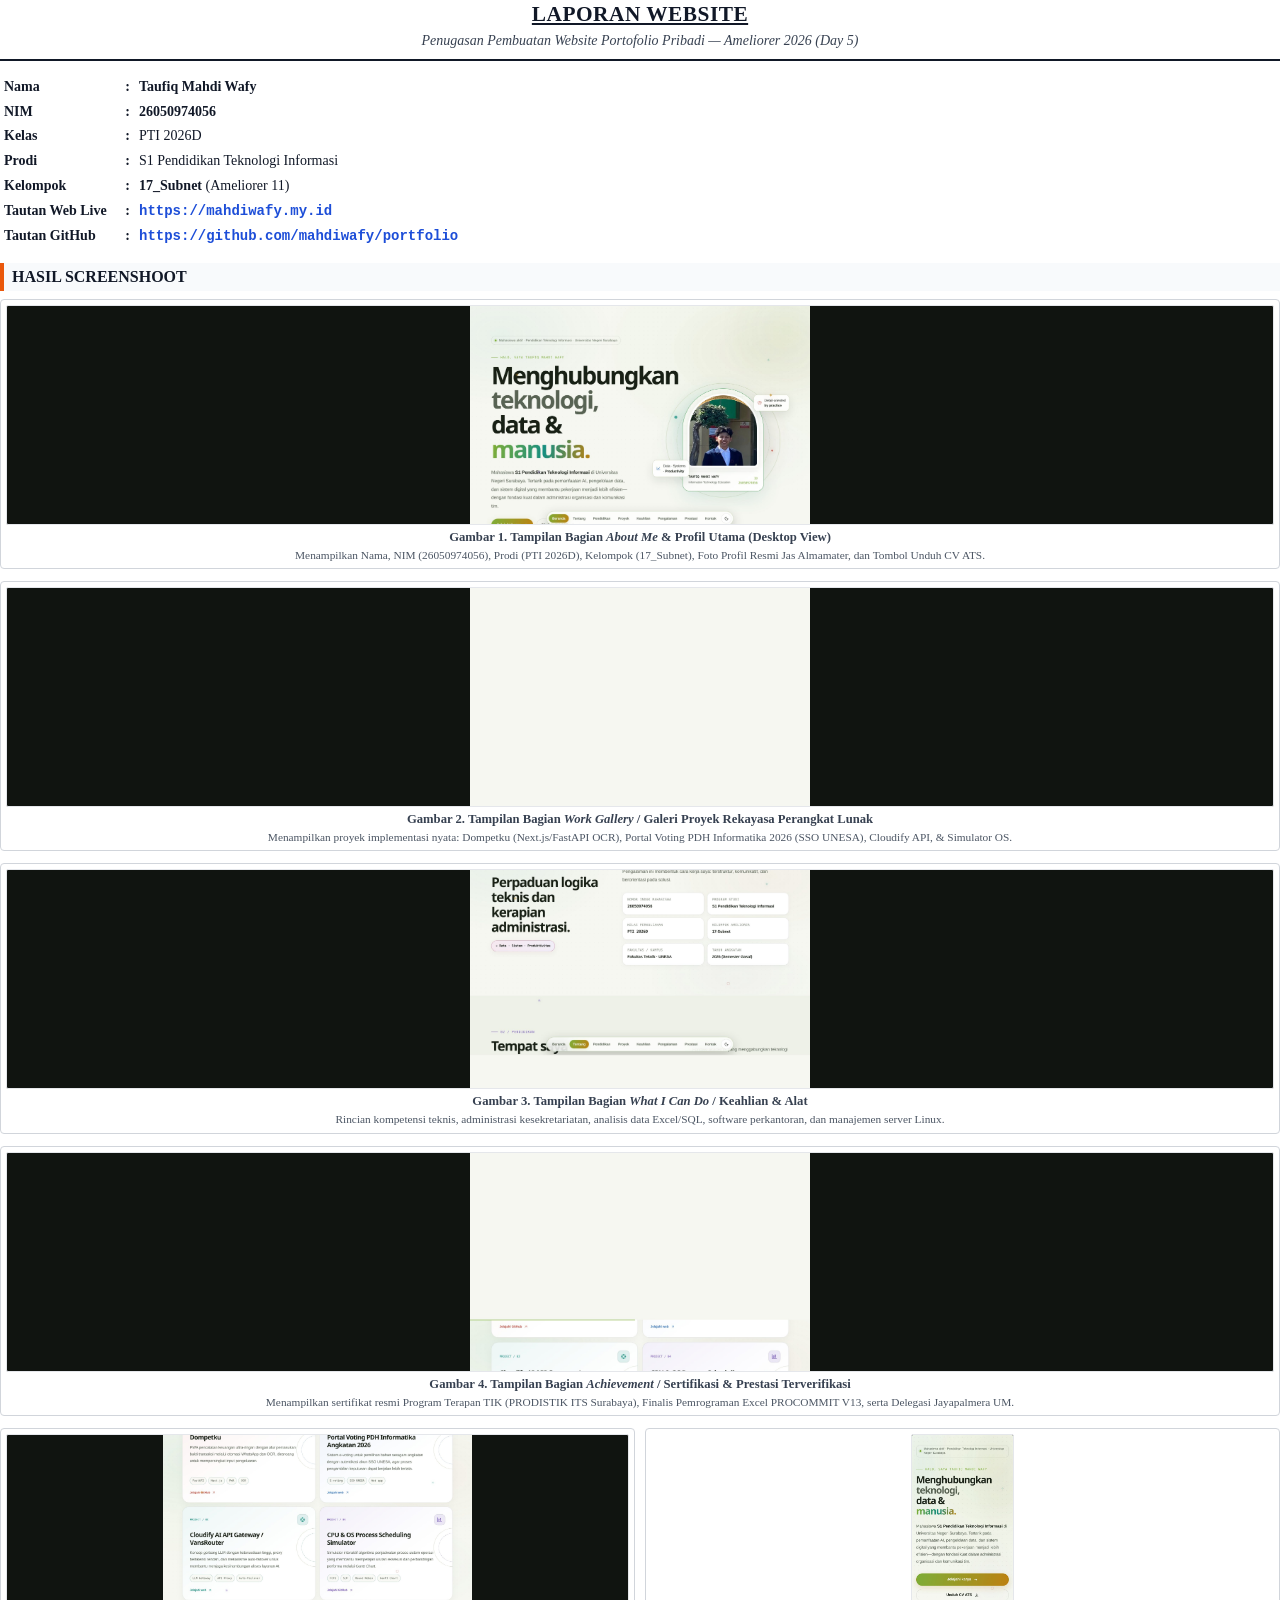
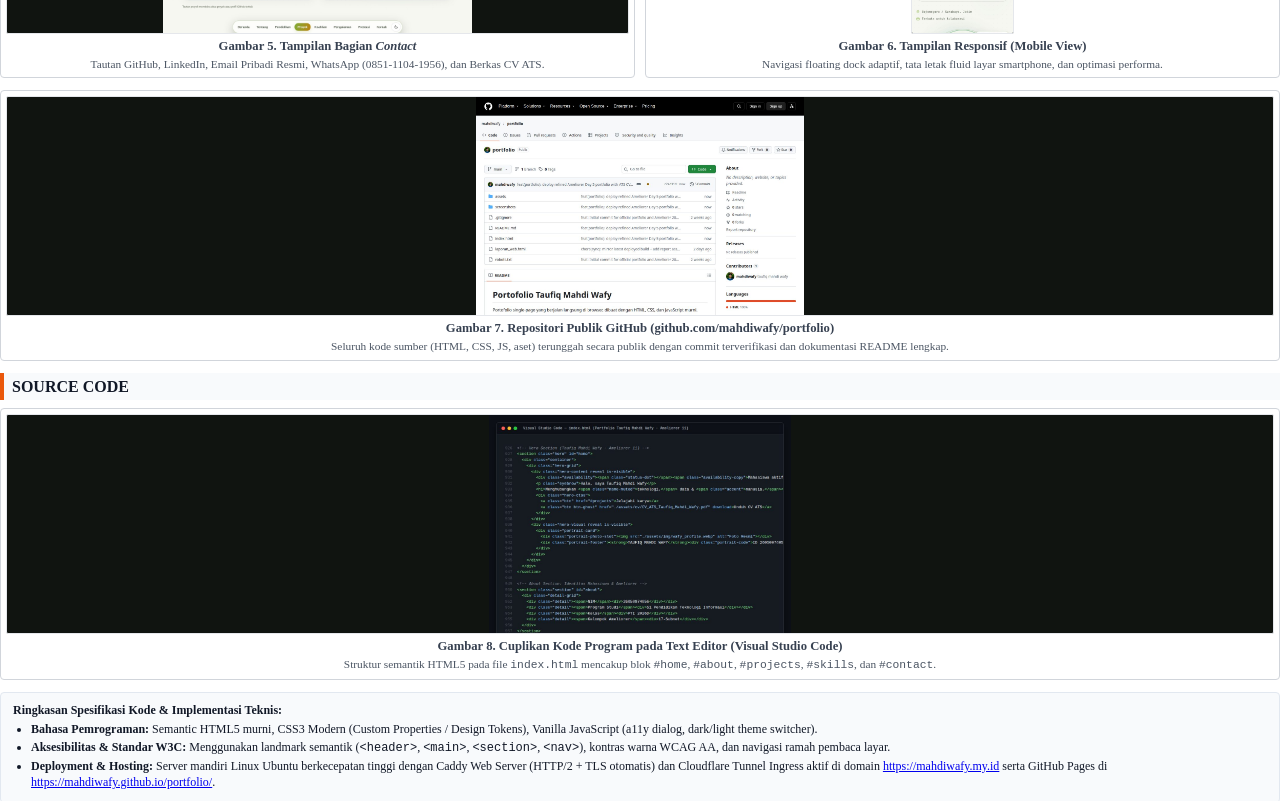
==== laporan_web.html @ 6e1f7aea "docs: update report template and screenshots for refined Ameliorer Day 5 portfolio" ====
<!DOCTYPE html>
<html lang="id">
<head>
<meta charset="utf-8">
<title>Laporan Website Portofolio - Taufiq Mahdi Wafy</title>
<style>
  @page {
    size: A4;
    margin: 16mm 15mm 16mm 15mm;
  }
  * {
    box-sizing: border-box;
    margin: 0;
    padding: 0;
  }
  body {
    font-family: 'Times New Roman', Times, serif;
    font-size: 11pt;
    line-height: 1.35;
    color: #111827;
    background: #ffffff;
  }
  .header-box {
    text-align: center;
    border-bottom: 2.5px solid #111827;
    padding-bottom: 8px;
    margin-bottom: 14px;
  }
  .doc-title {
    font-size: 16pt;
    font-weight: bold;
    text-transform: uppercase;
    letter-spacing: 0.5px;
    margin-bottom: 3px;
    text-decoration: underline;
  }
  .doc-subtitle {
    font-size: 10.5pt;
    font-style: italic;
    color: #374151;
  }
  .meta-table {
    width: 100%;
    border-collapse: collapse;
    margin-bottom: 14px;
    font-size: 10.5pt;
  }
  .meta-table td {
    padding: 3px 4px;
    vertical-align: top;
  }
  .meta-table td.label {
    width: 120px;
    font-weight: bold;
  }
  .meta-table td.sep {
    width: 15px;
    text-align: center;
    font-weight: bold;
  }
  .meta-table td.val {
    color: #111827;
  }
  .badge-link {
    display: inline-block;
    color: #1d4ed8;
    text-decoration: none;
    font-family: 'Courier New', Courier, monospace;
    font-weight: bold;
  }
  .section-heading {
    font-size: 12pt;
    font-weight: bold;
    text-transform: uppercase;
    border-left: 4px solid #ea580c;
    padding-left: 8px;
    margin-top: 12px;
    margin-bottom: 8px;
    background: #f8fafc;
    padding-top: 3px;
    padding-bottom: 3px;
  }
  .figure-card {
    border: 1px solid #d1d5db;
    border-radius: 4px;
    padding: 5px;
    background: #ffffff;
    margin-bottom: 12px;
    page-break-inside: avoid;
  }
  .figure-img {
    width: 100%;
    max-height: 220px;
    object-fit: contain;
    display: block;
    border: 1px solid #e5e7eb;
    border-radius: 2px;
    background: #101410;
  }
  .figure-img-mobile {
    max-height: 220px;
    width: auto;
    margin: 0 auto;
  }
  .figure-caption {
    font-size: 9.5pt;
    text-align: center;
    margin-top: 4px;
    font-weight: bold;
    color: #374151;
  }
  .figure-desc {
    font-size: 8.5pt;
    color: #4b5563;
    text-align: center;
    margin-top: 2px;
  }
  .grid-2col {
    display: flex;
    gap: 10px;
    page-break-inside: avoid;
    margin-bottom: 12px;
  }
  .grid-2col .figure-card {
    flex: 1;
    margin-bottom: 0;
  }
  .page-break {
    page-break-after: always;
  }
  .code-summary-box {
    background: #f8fafc;
    border: 1px solid #e2e8f0;
    border-radius: 4px;
    padding: 9px 12px;
    font-size: 9pt;
    margin-top: 8px;
    page-break-inside: avoid;
  }
  .code-summary-box ul {
    margin-left: 18px;
    margin-top: 3px;
  }
  .code-summary-box li {
    margin-bottom: 2px;
  }
</style>
</head>
<body>

  <!-- HEADER -->
  <div class="header-box">
    <h1 class="doc-title">LAPORAN WEBSITE</h1>
    <p class="doc-subtitle">Penugasan Pembuatan Website Portofolio Pribadi — Ameliorer 2026 (Day 5)</p>
  </div>

  <!-- IDENTITAS MAHASISWA -->
  <table class="meta-table">
    <tr>
      <td class="label">Nama</td>
      <td class="sep">:</td>
      <td class="val"><strong>Taufiq Mahdi Wafy</strong></td>
    </tr>
    <tr>
      <td class="label">NIM</td>
      <td class="sep">:</td>
      <td class="val"><strong>26050974056</strong></td>
    </tr>
    <tr>
      <td class="label">Kelas</td>
      <td class="sep">:</td>
      <td class="val">PTI 2026D</td>
    </tr>
    <tr>
      <td class="label">Prodi</td>
      <td class="sep">:</td>
      <td class="val">S1 Pendidikan Teknologi Informasi</td>
    </tr>
    <tr>
      <td class="label">Kelompok</td>
      <td class="sep">:</td>
      <td class="val"><strong>17_Subnet</strong> (Ameliorer 11)</td>
    </tr>
    <tr>
      <td class="label">Tautan Web Live</td>
      <td class="sep">:</td>
      <td class="val"><a class="badge-link" href="https://mahdiwafy.my.id">https://mahdiwafy.my.id</a></td>
    </tr>
    <tr>
      <td class="label">Tautan GitHub</td>
      <td class="sep">:</td>
      <td class="val"><a class="badge-link" href="https://github.com/mahdiwafy/portfolio">https://github.com/mahdiwafy/portfolio</a></td>
    </tr>
  </table>

  <!-- HASIL SCREENSHOOT -->
  <h2 class="section-heading">Hasil Screenshoot</h2>

  <!-- Gambar 1: Hero & About Me -->
  <div class="figure-card">
    <img src="[data-uri]" class="figure-img" alt="Hero & About Me">
    <p class="figure-caption">Gambar 1. Tampilan Bagian <em>About Me</em> & Profil Utama (Desktop View)</p>
    <p class="figure-desc">Menampilkan Nama, NIM (26050974056), Prodi (PTI 2026D), Kelompok (17_Subnet), Foto Profil Resmi Jas Almamater, dan Tombol Unduh CV ATS.</p>
  </div>

  <!-- Gambar 2: Work Gallery -->
  <div class="figure-card">
    <img src="[data-uri]" class="figure-img" alt="Work Gallery">
    <p class="figure-caption">Gambar 2. Tampilan Bagian <em>Work Gallery</em> / Galeri Proyek Rekayasa Perangkat Lunak</p>
    <p class="figure-desc">Menampilkan proyek implementasi nyata: Dompetku (Next.js/FastAPI OCR), Portal Voting PDH Informatika 2026 (SSO UNESA), Cloudify API, & Simulator OS.</p>
  </div>

  <div class="page-break"></div>

  <!-- Gambar 3: What I Can Do -->
  <div class="figure-card">
    <img src="[data-uri]" class="figure-img" alt="What I Can Do">
    <p class="figure-caption">Gambar 3. Tampilan Bagian <em>What I Can Do</em> / Keahlian & Alat</p>
    <p class="figure-desc">Rincian kompetensi teknis, administrasi kesekretariatan, analisis data Excel/SQL, software perkantoran, dan manajemen server Linux.</p>
  </div>

  <!-- Gambar 4: Achievement -->
  <div class="figure-card">
    <img src="[data-uri]" class="figure-img" alt="Achievement">
    <p class="figure-caption">Gambar 4. Tampilan Bagian <em>Achievement</em> / Sertifikasi & Prestasi Terverifikasi</p>
    <p class="figure-desc">Menampilkan sertifikat resmi Program Terapan TIK (PRODISTIK ITS Surabaya), Finalis Pemrograman Excel PROCOMMIT V13, serta Delegasi Jayapalmera UM.</p>
  </div>

  <!-- Gambar 5 & 6 (2 Kolom): Kontak & Mobile -->
  <div class="grid-2col">
    <div class="figure-card">
      <img src="[data-uri]" class="figure-img" style="max-height: 200px;" alt="Contact">
      <p class="figure-caption">Gambar 5. Tampilan Bagian <em>Contact</em></p>
      <p class="figure-desc">Tautan GitHub, LinkedIn, Email Pribadi Resmi, WhatsApp (0851-1104-1956), dan Berkas CV ATS.</p>
    </div>
    <div class="figure-card">
      <img src="[data-uri]" class="figure-img figure-img-mobile" style="max-height: 200px;" alt="Mobile View">
      <p class="figure-caption">Gambar 6. Tampilan Responsif (Mobile View)</p>
      <p class="figure-desc">Navigasi floating dock adaptif, tata letak fluid layar smartphone, dan optimasi performa.</p>
    </div>
  </div>

  <div class="page-break"></div>

  <!-- Gambar 7: GitHub Repository -->
  <div class="figure-card">
    <img src="[data-uri]" class="figure-img" alt="GitHub Repository">
    <p class="figure-caption">Gambar 7. Repositori Publik GitHub (github.com/mahdiwafy/portfolio)</p>
    <p class="figure-desc">Seluruh kode sumber (HTML, CSS, JS, aset) terunggah secara publik dengan commit terverifikasi dan dokumentasi README lengkap.</p>
  </div>

  <!-- SOURCE CODE -->
  <h2 class="section-heading">Source code</h2>

  <!-- Gambar 8: Source Code in VS Code -->
  <div class="figure-card">
    <img src="[data-uri]" class="figure-img" alt="Source Code VS Code">
    <p class="figure-caption">Gambar 8. Cuplikan Kode Program pada Text Editor (Visual Studio Code)</p>
    <p class="figure-desc">Struktur semantik HTML5 pada file <code>index.html</code> mencakup blok <code>#home</code>, <code>#about</code>, <code>#projects</code>, <code>#skills</code>, dan <code>#contact</code>.</p>
  </div>

  <div class="code-summary-box">
    <strong>Ringkasan Spesifikasi Kode & Implementasi Teknis:</strong>
    <ul>
      <li><strong>Bahasa Pemrograman:</strong> Semantic HTML5 murni, CSS3 Modern (Custom Properties / Design Tokens), Vanilla JavaScript (a11y dialog, dark/light theme switcher).</li>
      <li><strong>Aksesibilitas & Standar W3C:</strong> Menggunakan landmark semantik (<code>&lt;header&gt;</code>, <code>&lt;main&gt;</code>, <code>&lt;section&gt;</code>, <code>&lt;nav&gt;</code>), kontras warna WCAG AA, dan navigasi ramah pembaca layar.</li>
      <li><strong>Deployment & Hosting:</strong> Server mandiri Linux Ubuntu berkecepatan tinggi dengan Caddy Web Server (HTTP/2 + TLS otomatis) dan Cloudflare Tunnel Ingress aktif di domain <a href="https://mahdiwafy.my.id">https://mahdiwafy.my.id</a> serta GitHub Pages di <a href="https://mahdiwafy.github.io/portfolio/">https://mahdiwafy.github.io/portfolio/</a>.</li>
    </ul>
  </div>

</body>
</html>
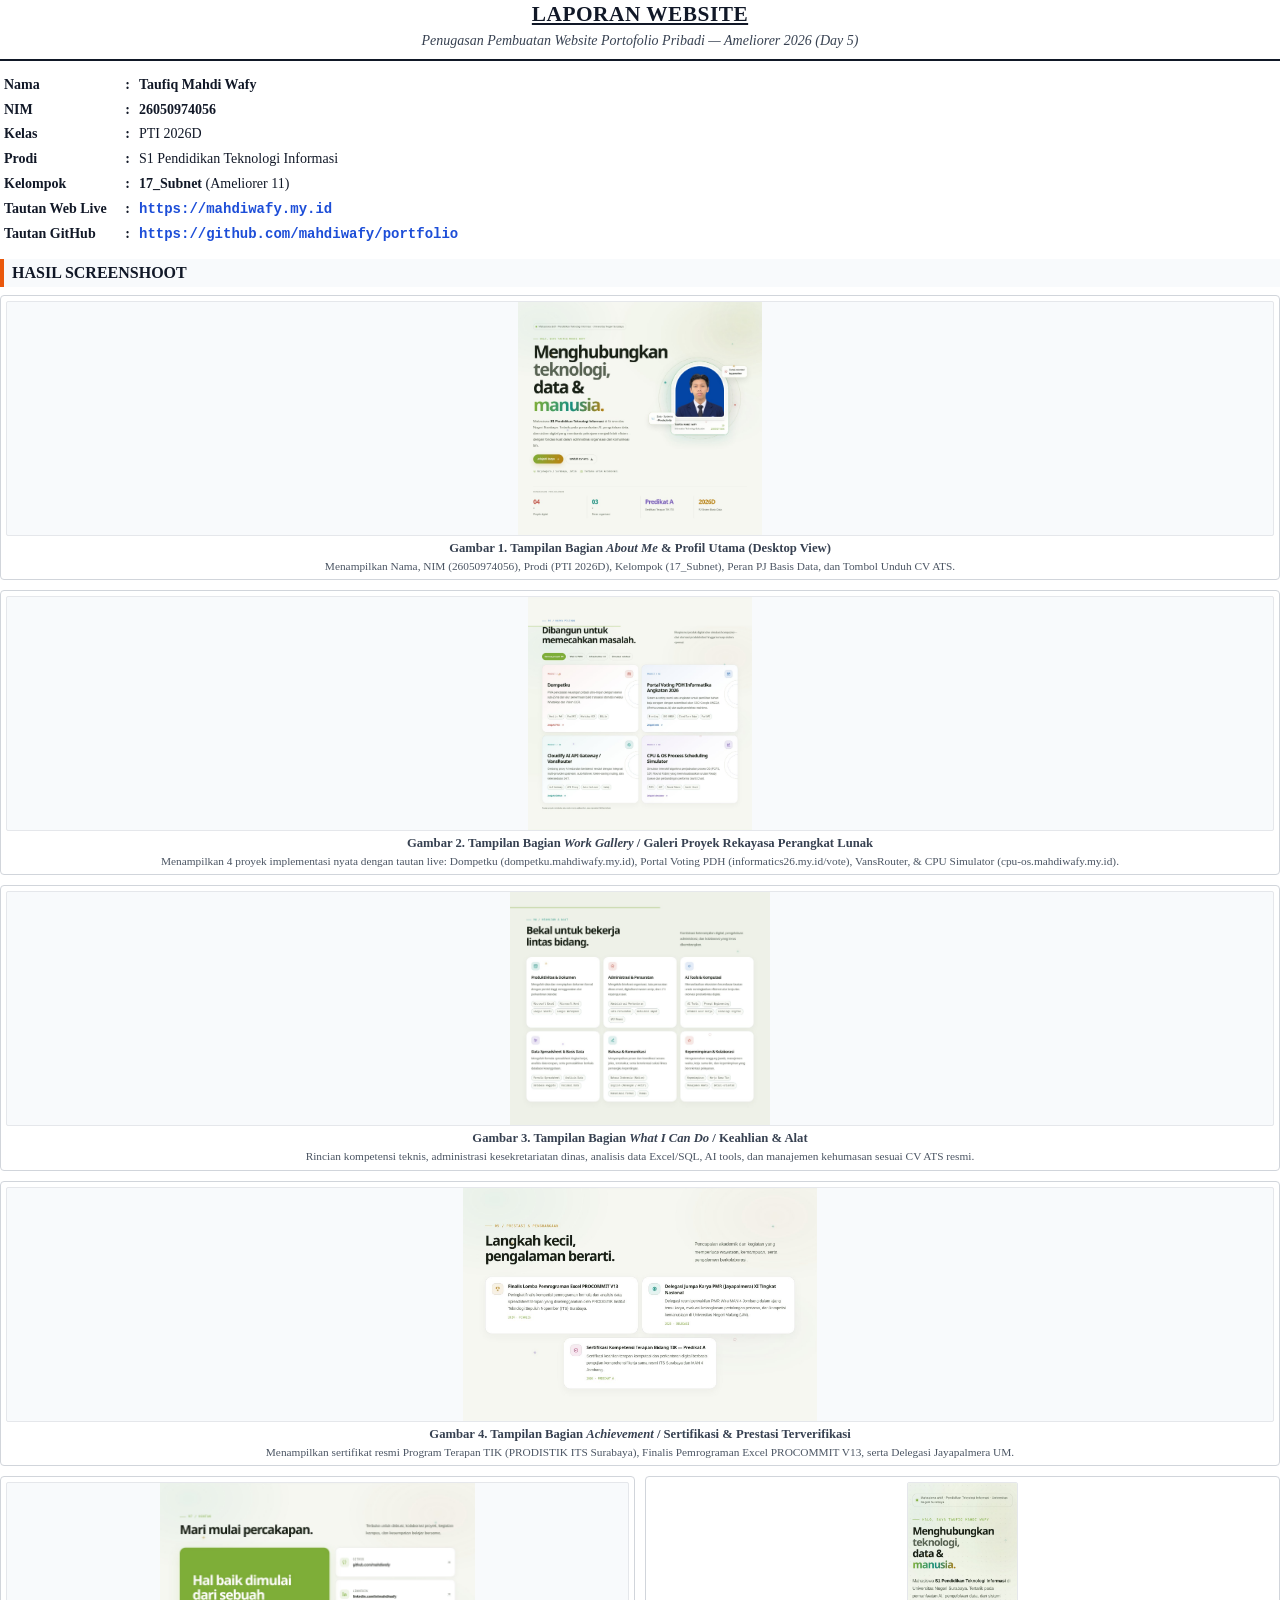
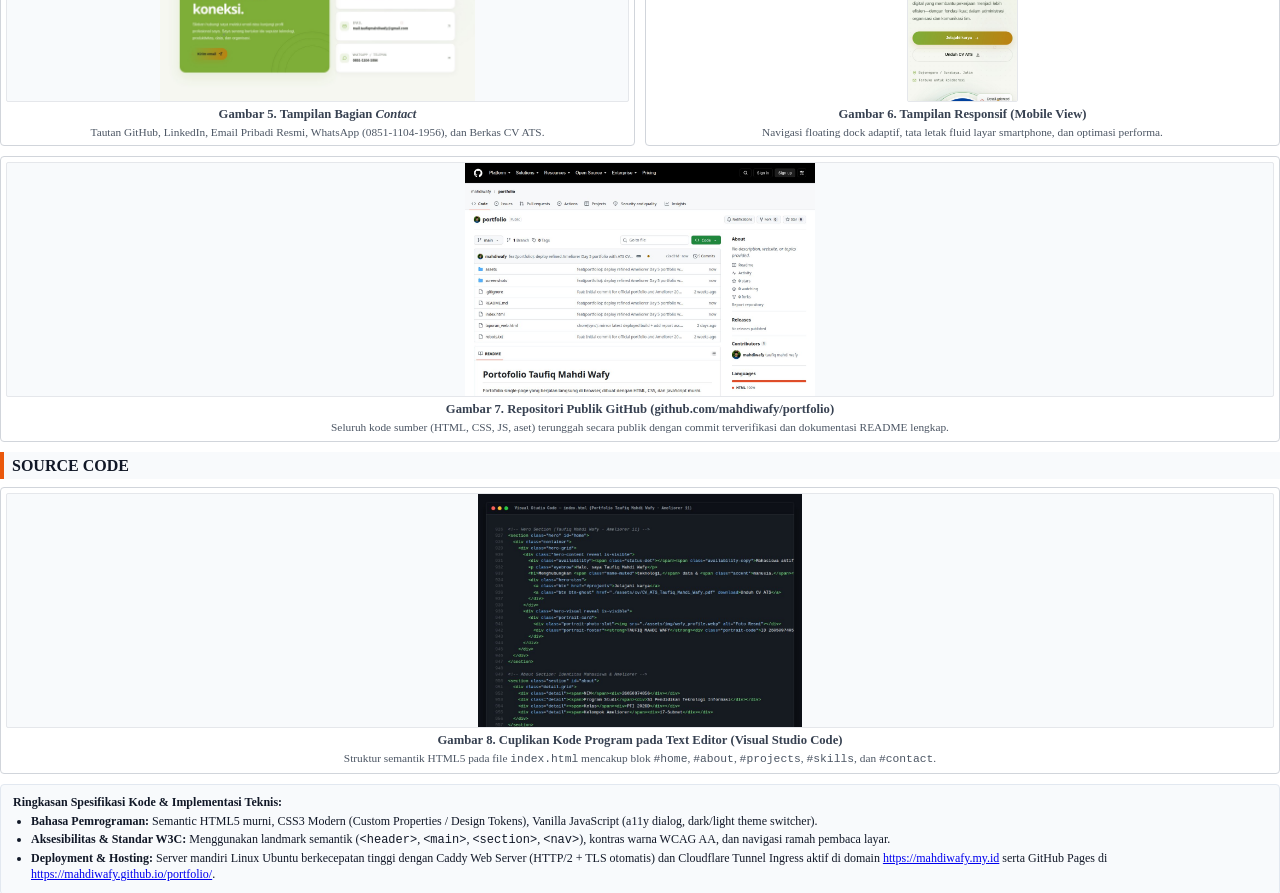
==== commit 174dd415: "feat(portfolio): sync live project links, CV content, and official report PDF" ====
--- a/laporan_web.html
+++ b/laporan_web.html
@@ -6,7 +6,7 @@
 <style>
   @page {
     size: A4;
-    margin: 16mm 15mm 16mm 15mm;
+    margin: 15mm 15mm 15mm 15mm;
   }
   * {
     box-sizing: border-box;
@@ -24,7 +24,7 @@
     text-align: center;
     border-bottom: 2.5px solid #111827;
     padding-bottom: 8px;
-    margin-bottom: 14px;
+    margin-bottom: 12px;
   }
   .doc-title {
     font-size: 16pt;
@@ -42,7 +42,7 @@
   .meta-table {
     width: 100%;
     border-collapse: collapse;
-    margin-bottom: 14px;
+    margin-bottom: 12px;
     font-size: 10.5pt;
   }
   .meta-table td {
@@ -74,7 +74,7 @@
     text-transform: uppercase;
     border-left: 4px solid #ea580c;
     padding-left: 8px;
-    margin-top: 12px;
+    margin-top: 10px;
     margin-bottom: 8px;
     background: #f8fafc;
     padding-top: 3px;
@@ -85,20 +85,20 @@
     border-radius: 4px;
     padding: 5px;
     background: #ffffff;
-    margin-bottom: 12px;
+    margin-bottom: 10px;
     page-break-inside: avoid;
   }
   .figure-img {
     width: 100%;
-    max-height: 220px;
+    max-height: 235px;
     object-fit: contain;
     display: block;
     border: 1px solid #e5e7eb;
     border-radius: 2px;
-    background: #101410;
+    background: #f8fafc;
   }
   .figure-img-mobile {
-    max-height: 220px;
+    max-height: 235px;
     width: auto;
     margin: 0 auto;
   }
@@ -119,7 +119,7 @@
     display: flex;
     gap: 10px;
     page-break-inside: avoid;
-    margin-bottom: 12px;
+    margin-bottom: 10px;
   }
   .grid-2col .figure-card {
     flex: 1;
@@ -198,30 +198,30 @@
 
   <!-- Gambar 1: Hero & About Me -->
   <div class="figure-card">
-    <img src="[data-uri]" class="figure-img" alt="Hero & About Me">
+    <img src="[data-uri]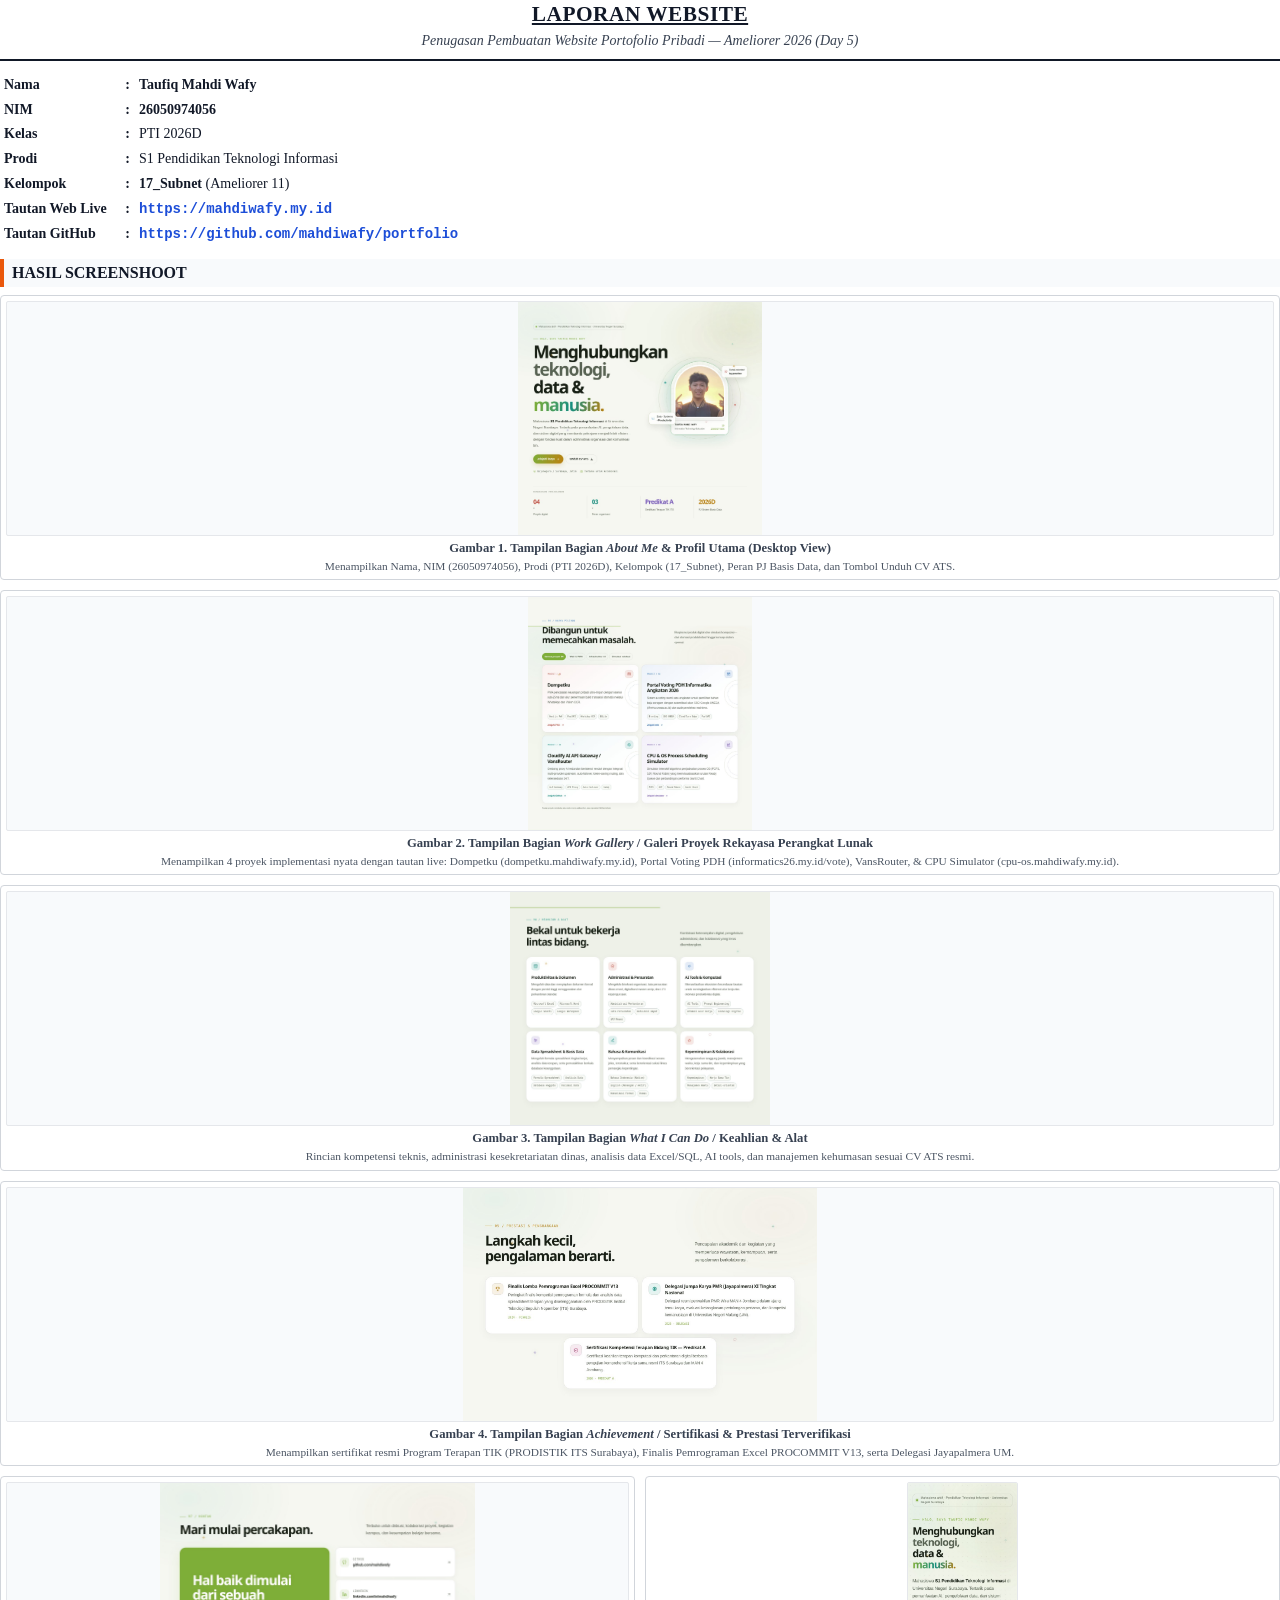
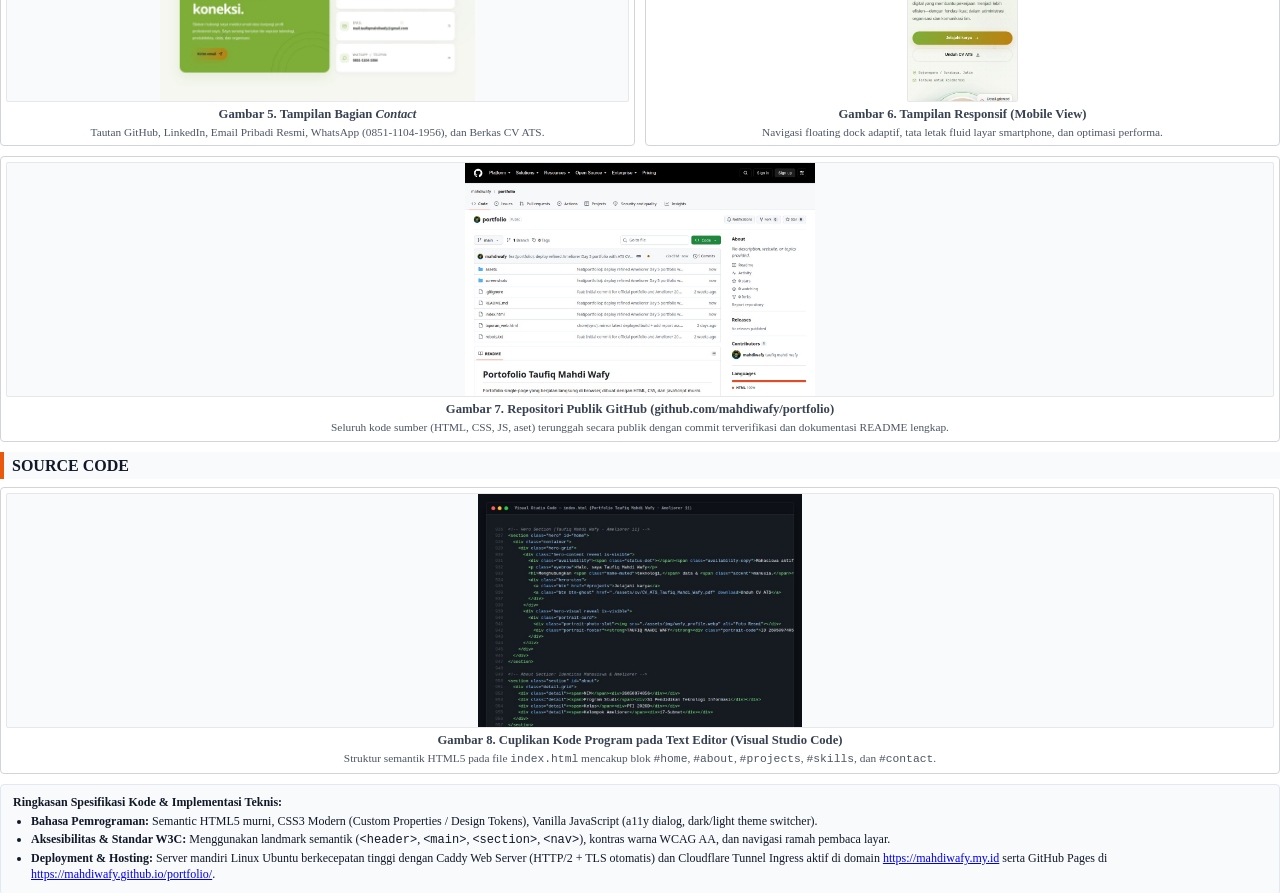
==== commit 227d5919: "feat(portfolio): update hero portrait with golden sunrise photo and refresh report PDF" ====
--- a/laporan_web.html
+++ b/laporan_web.html
@@ -198,14 +198,14 @@
 
   <!-- Gambar 1: Hero & About Me -->
   <div class="figure-card">
-    <img src="[data-uri]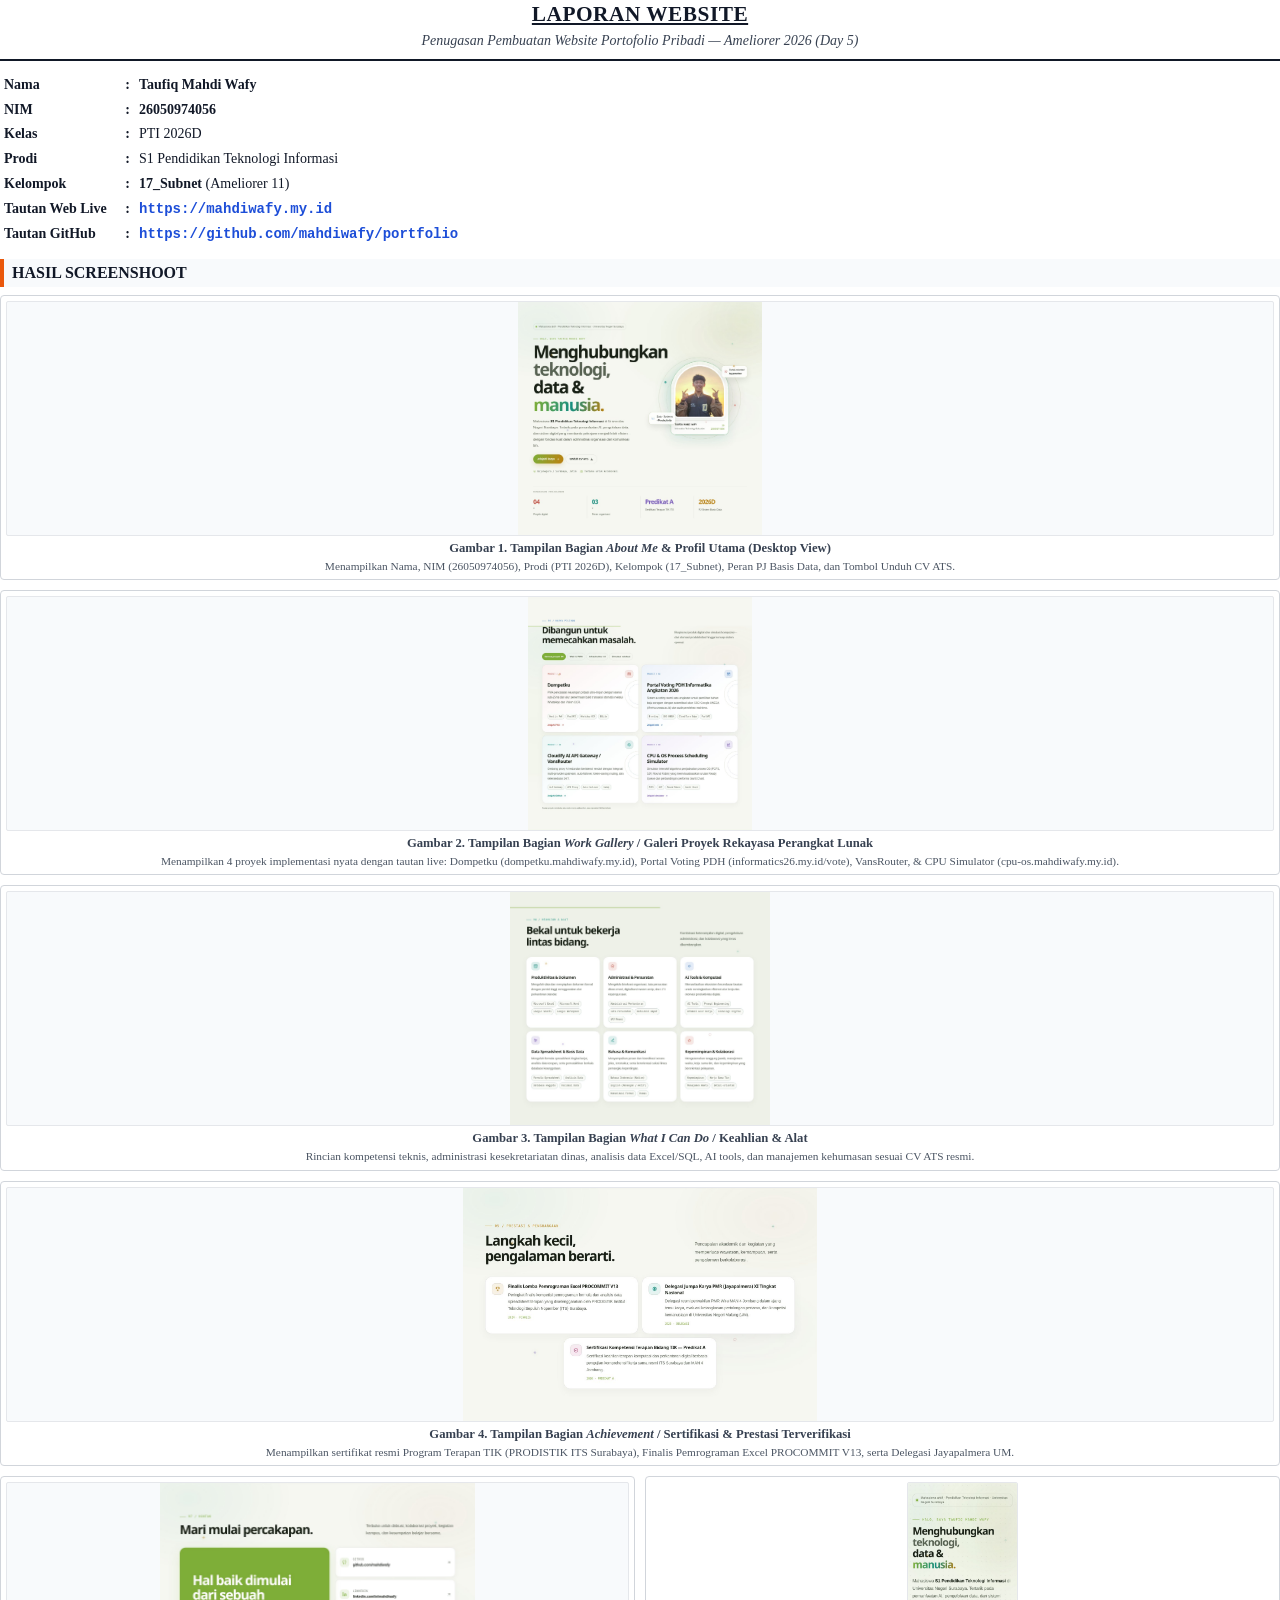
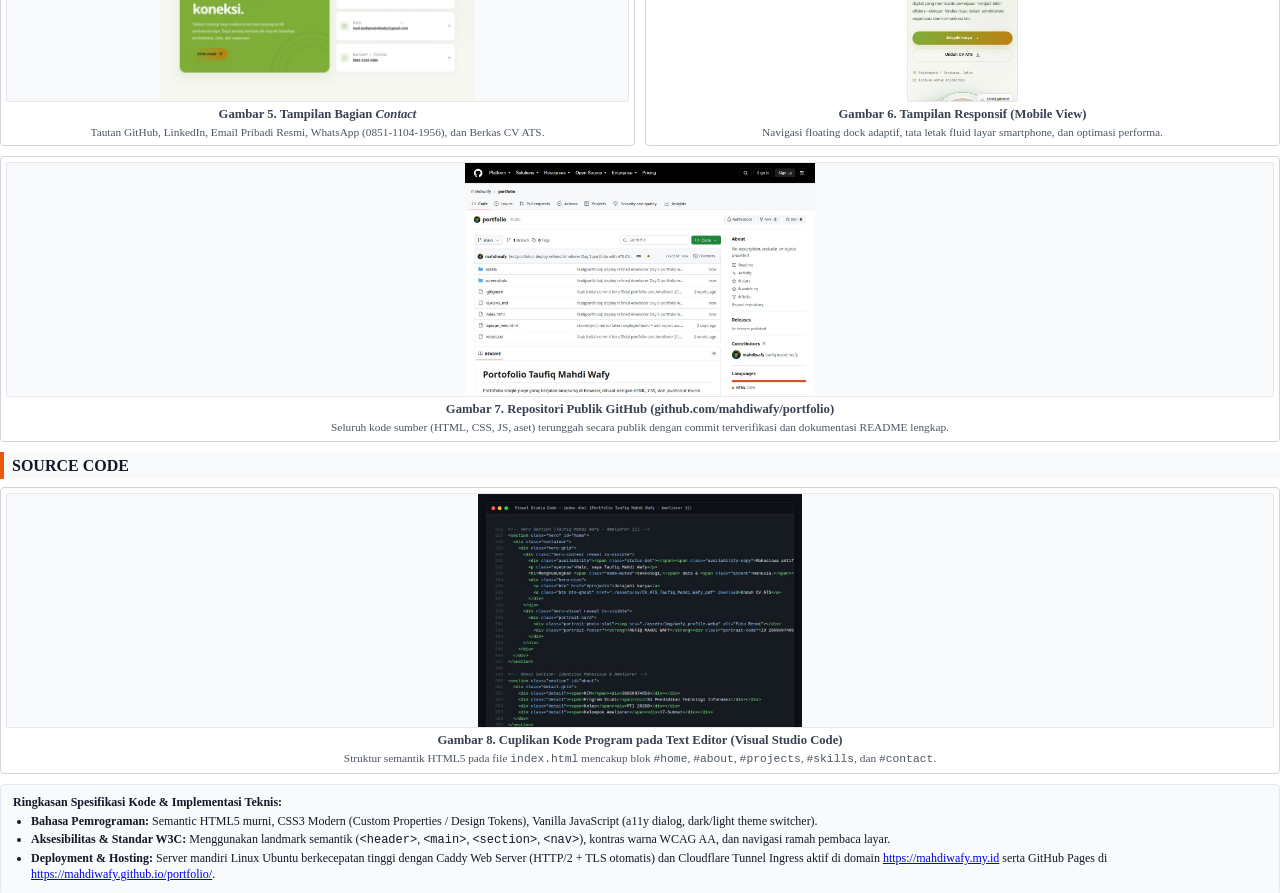
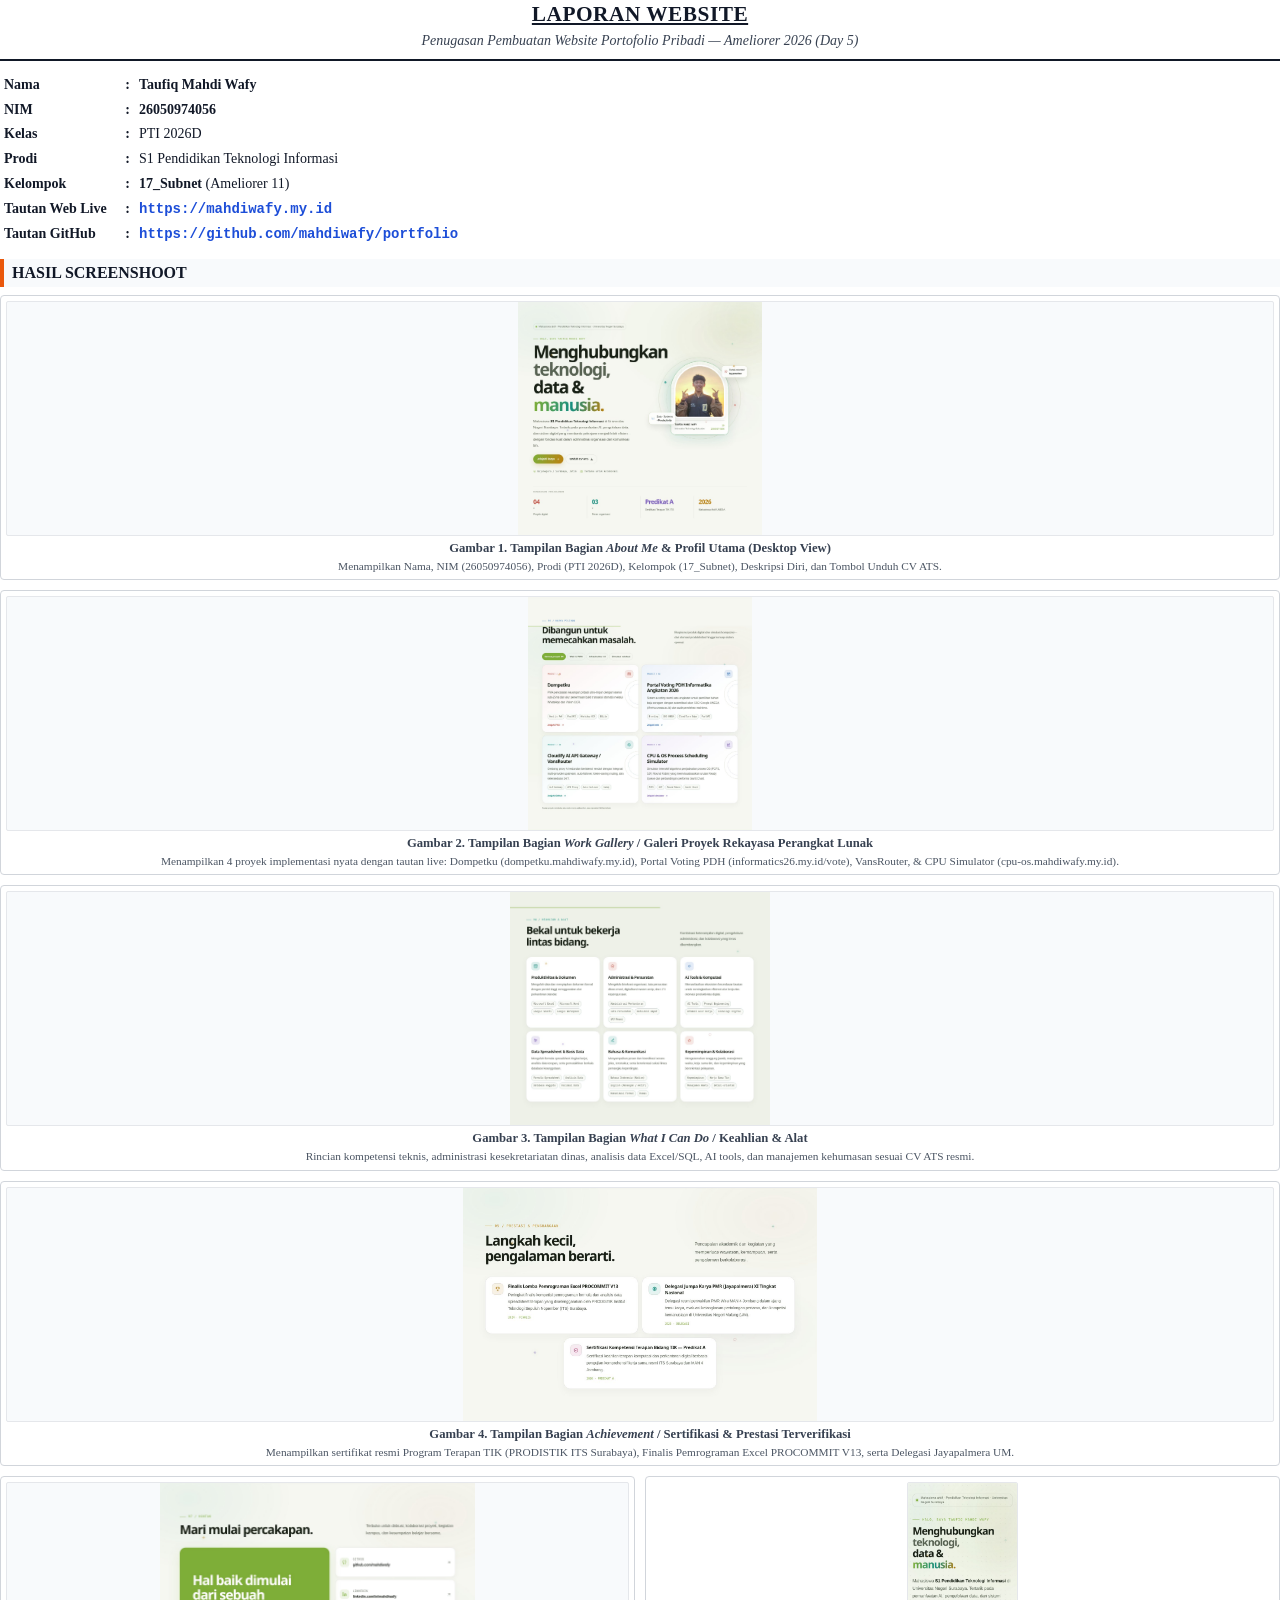
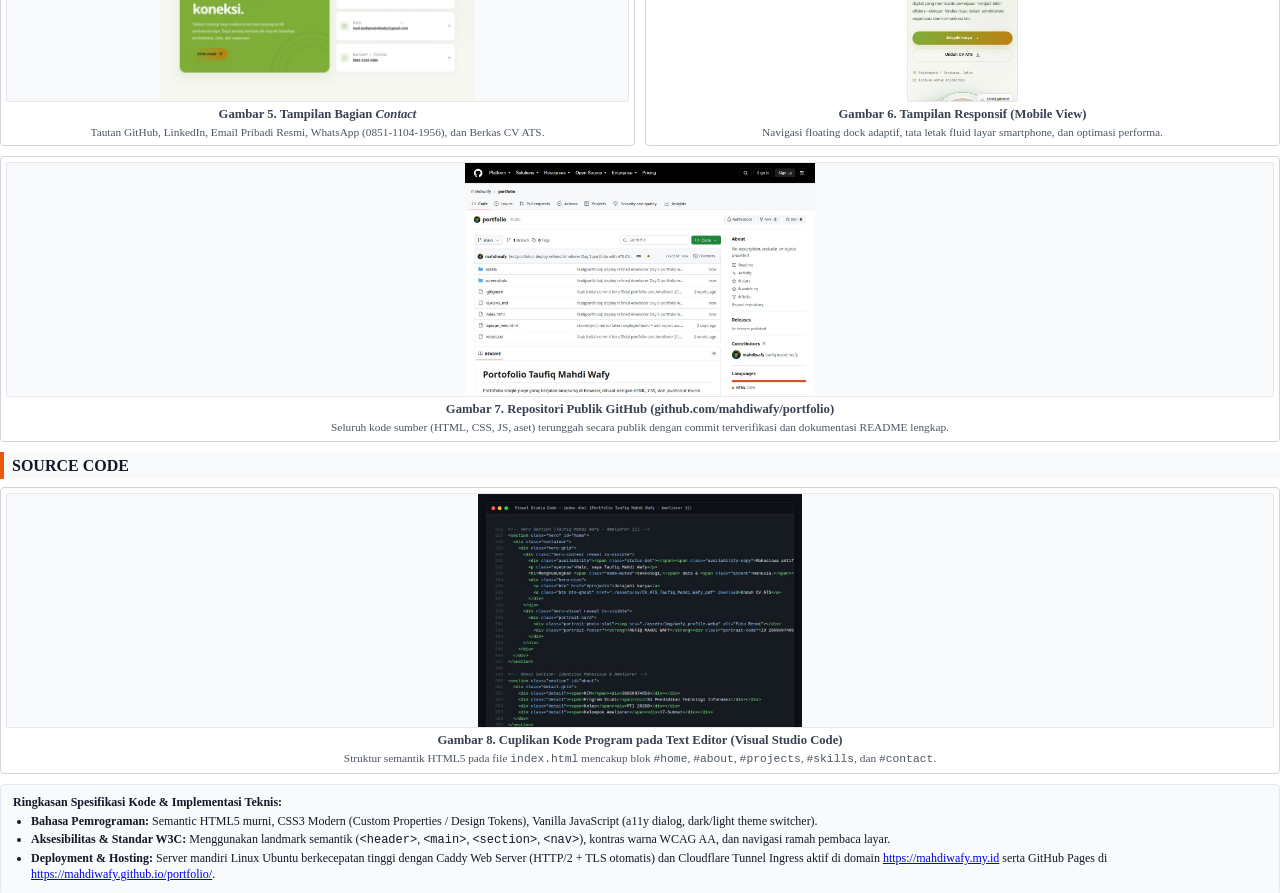
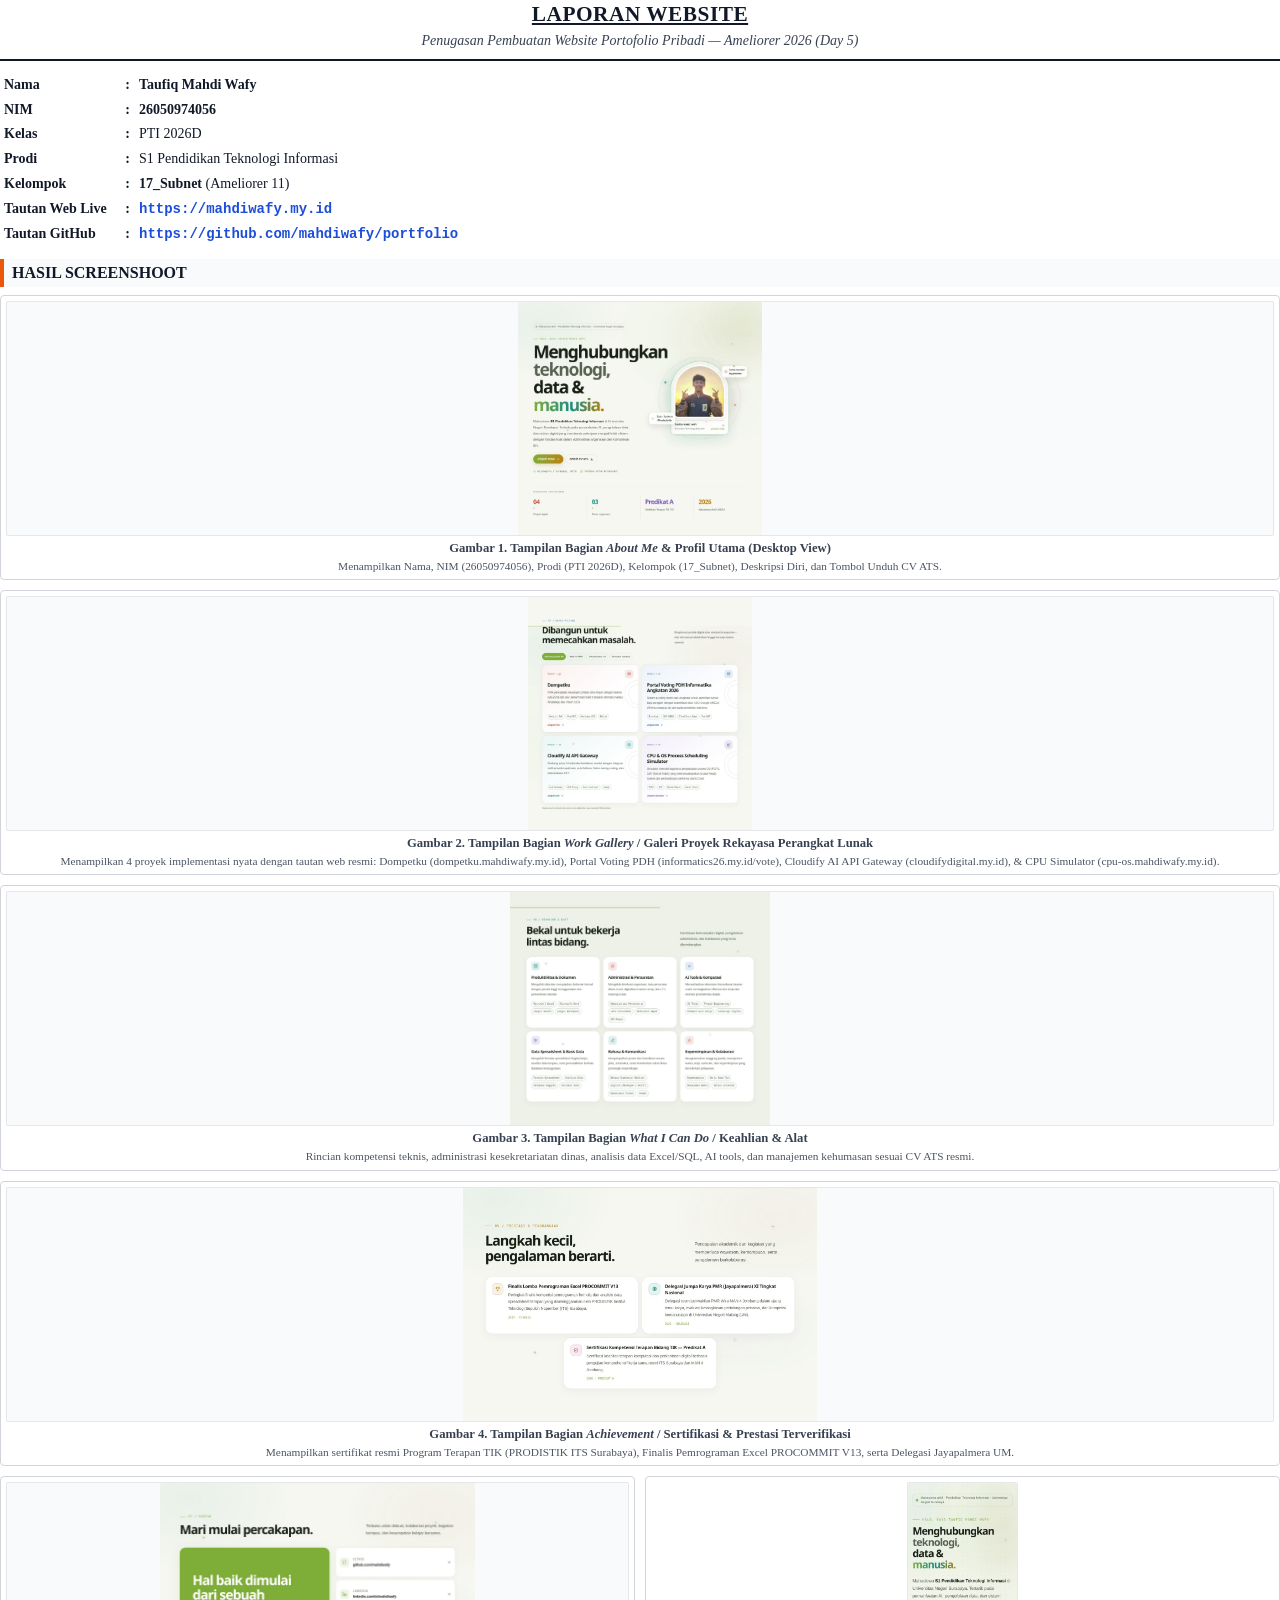
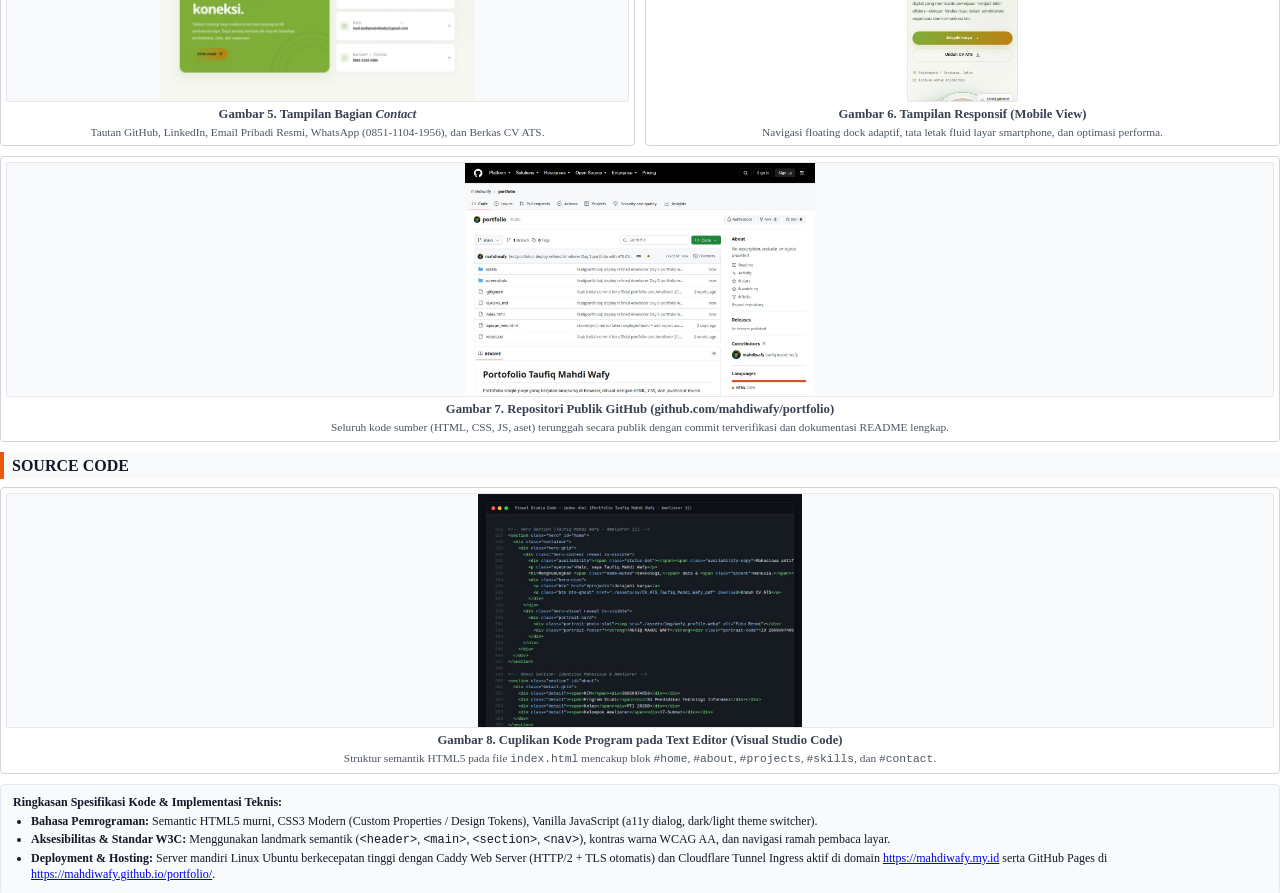
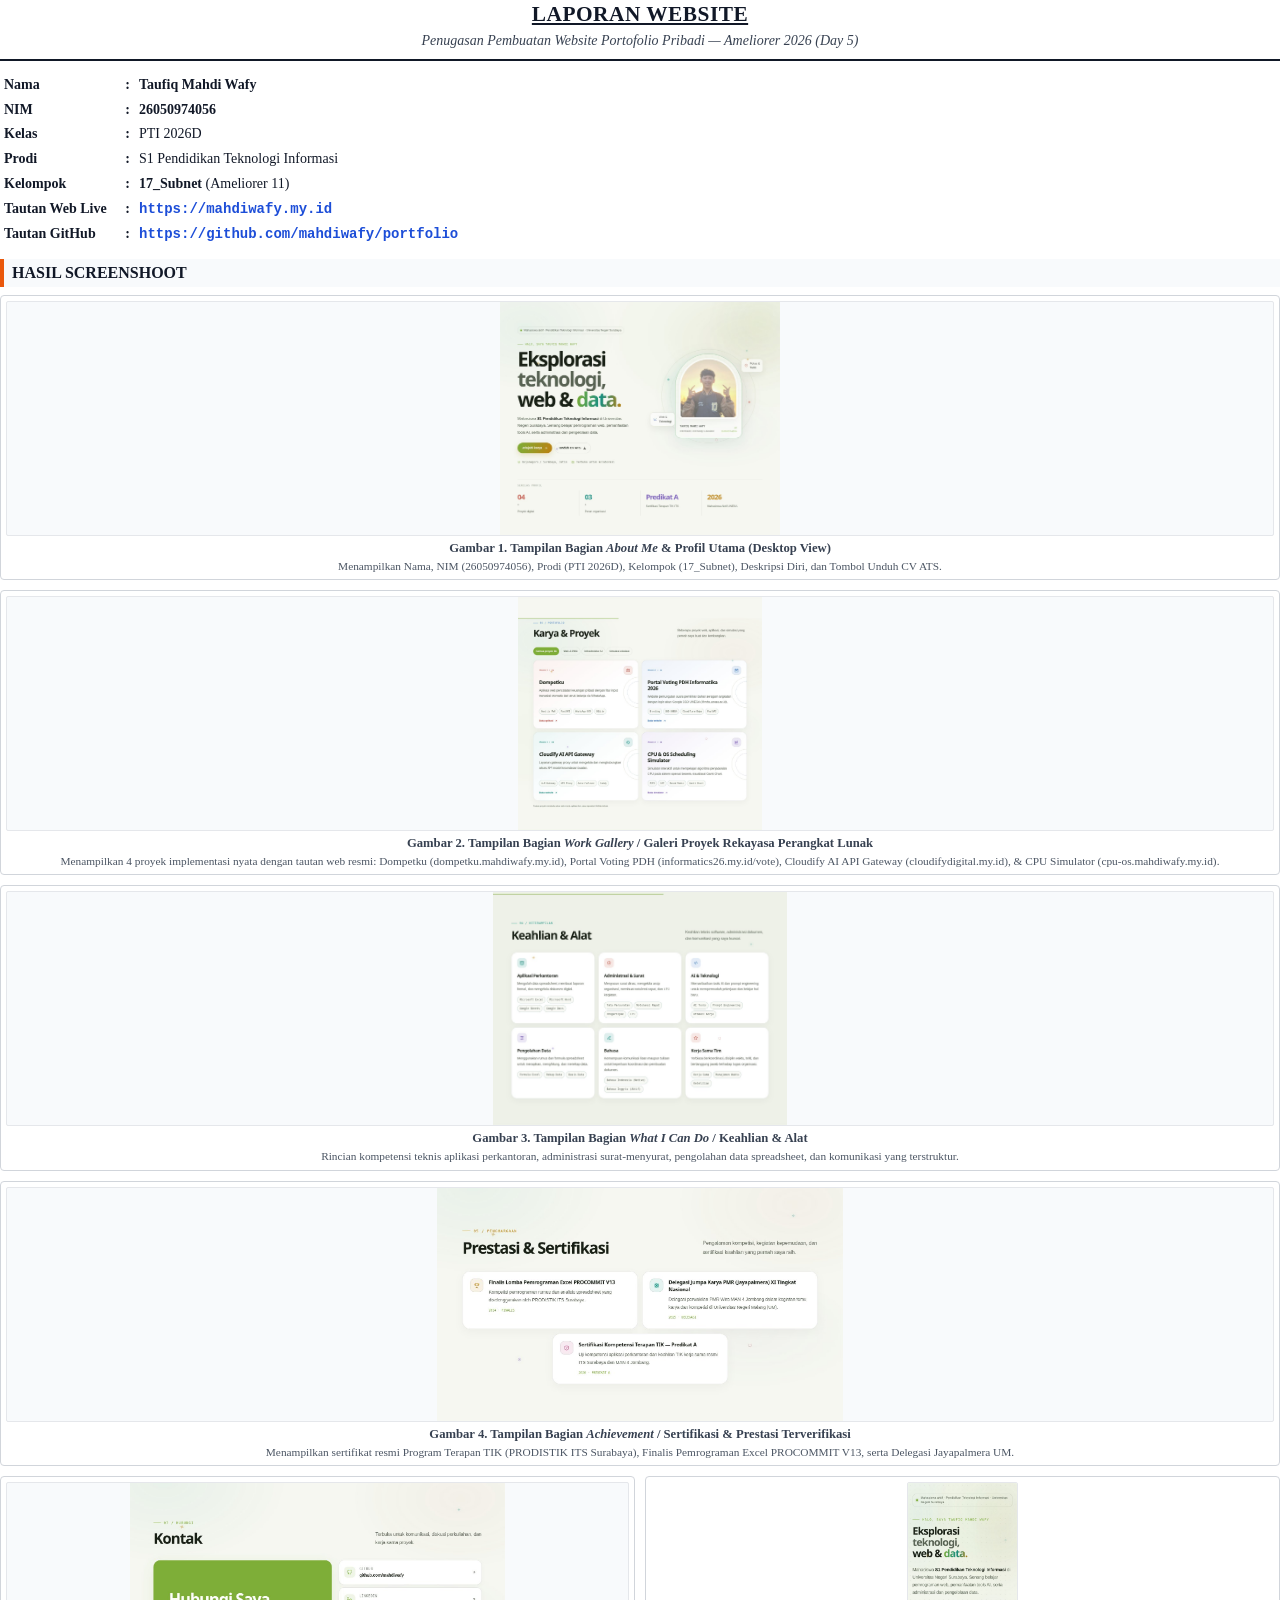
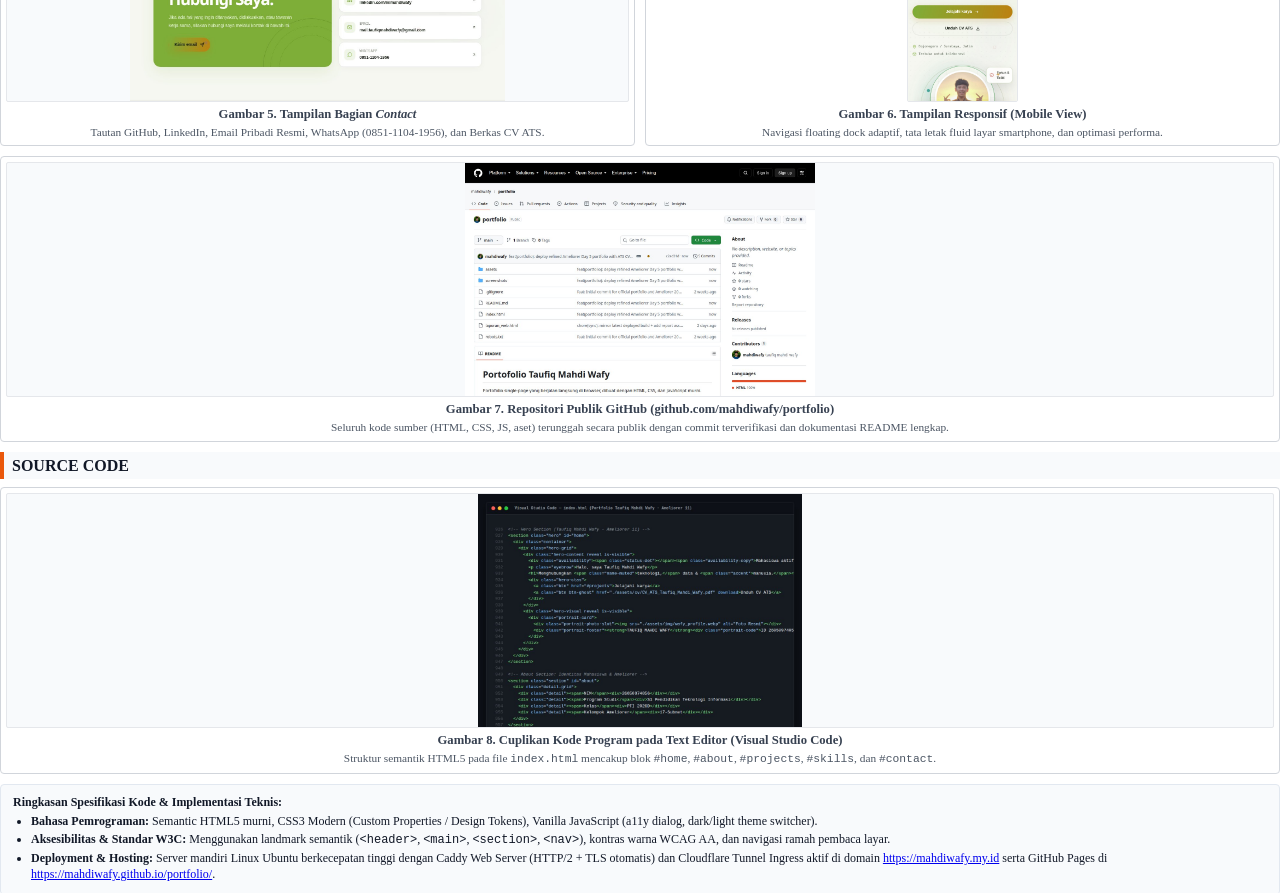
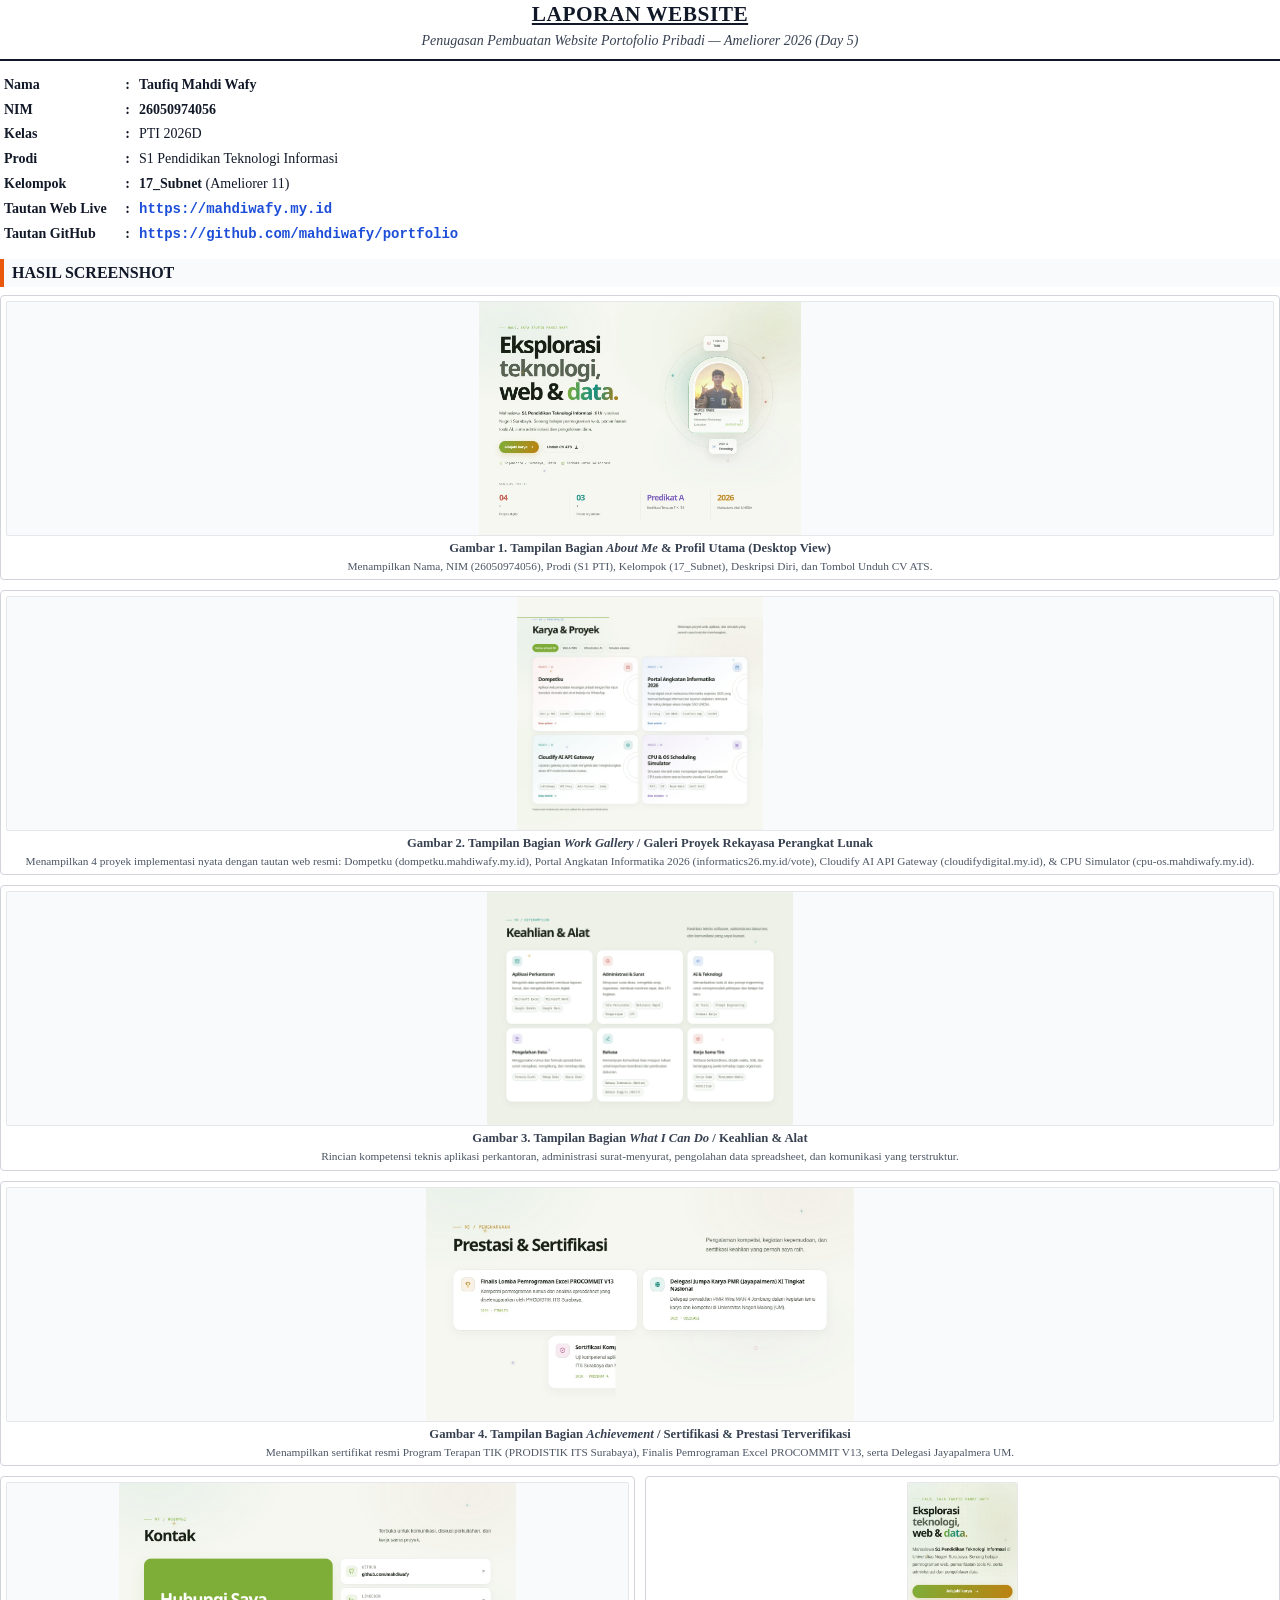
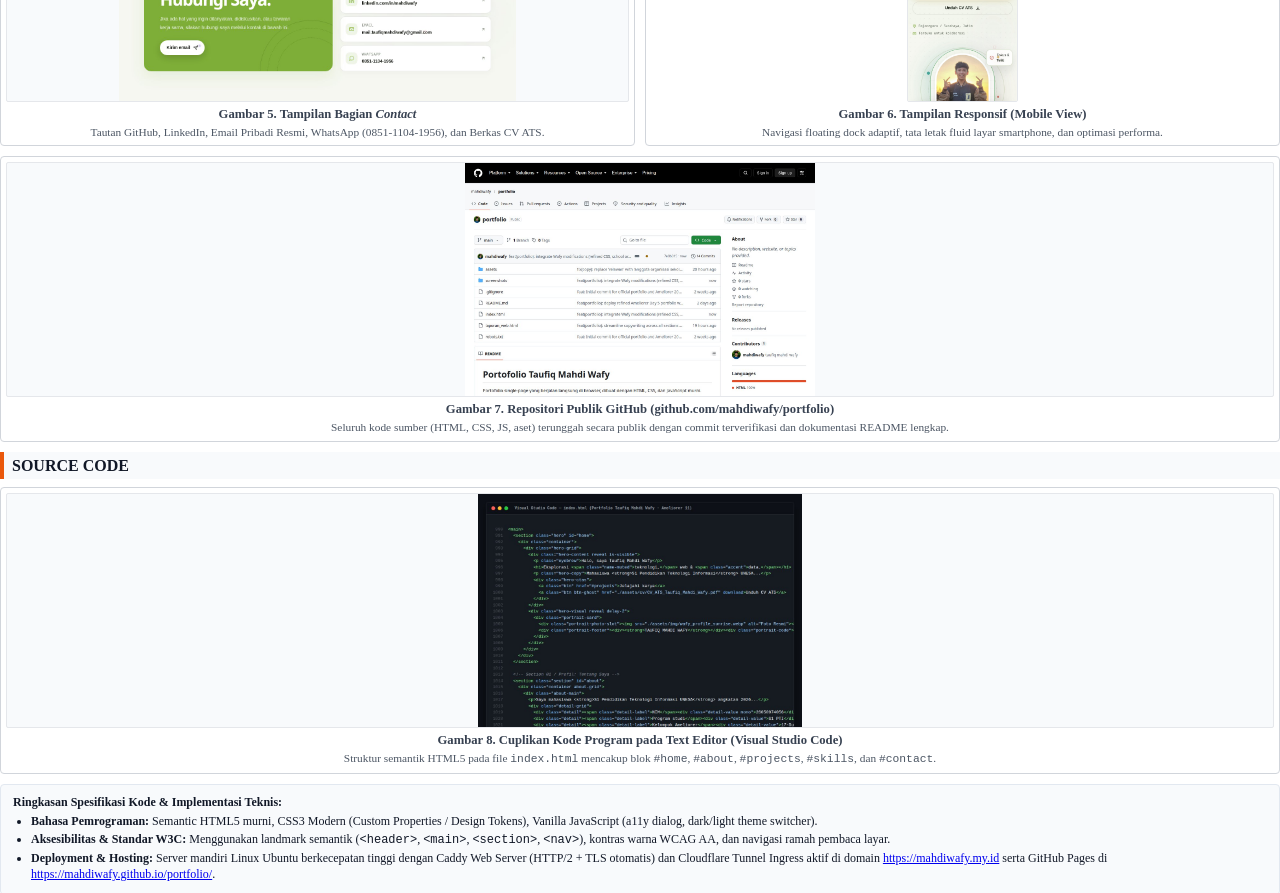
